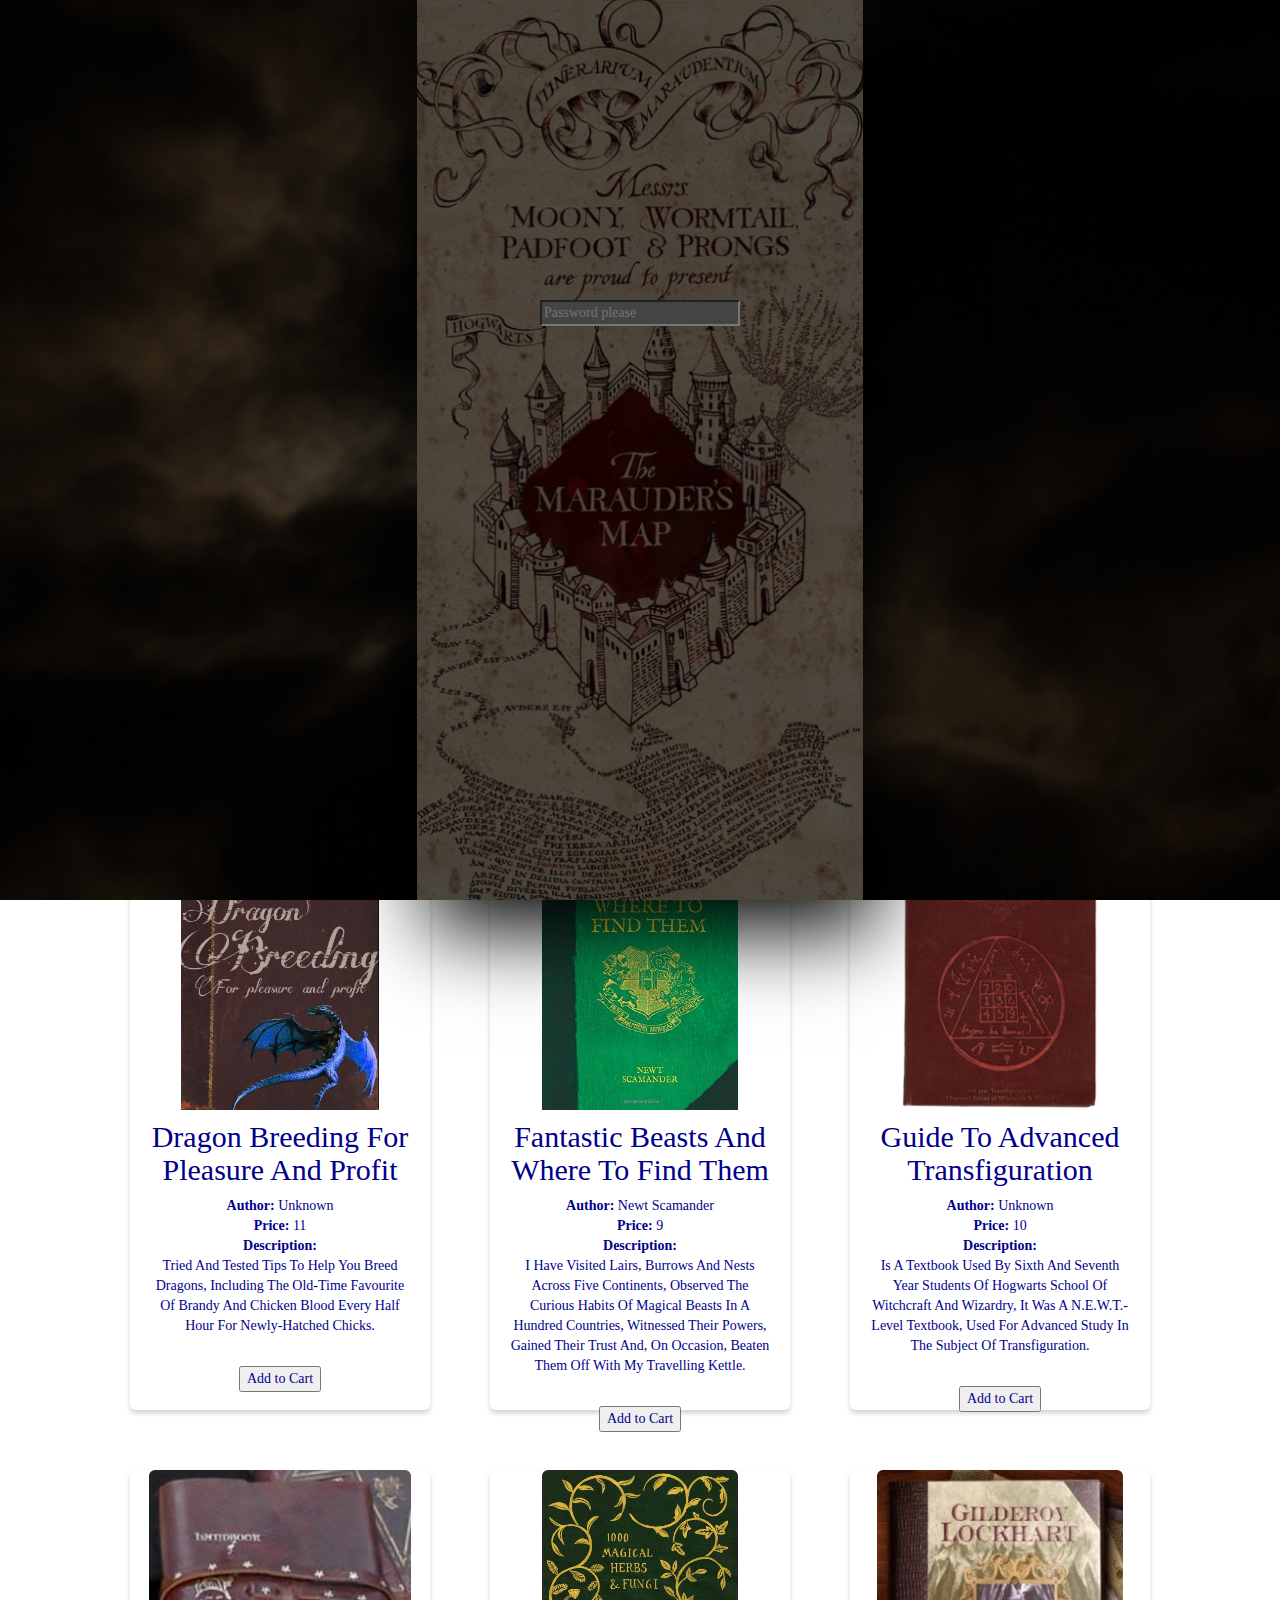
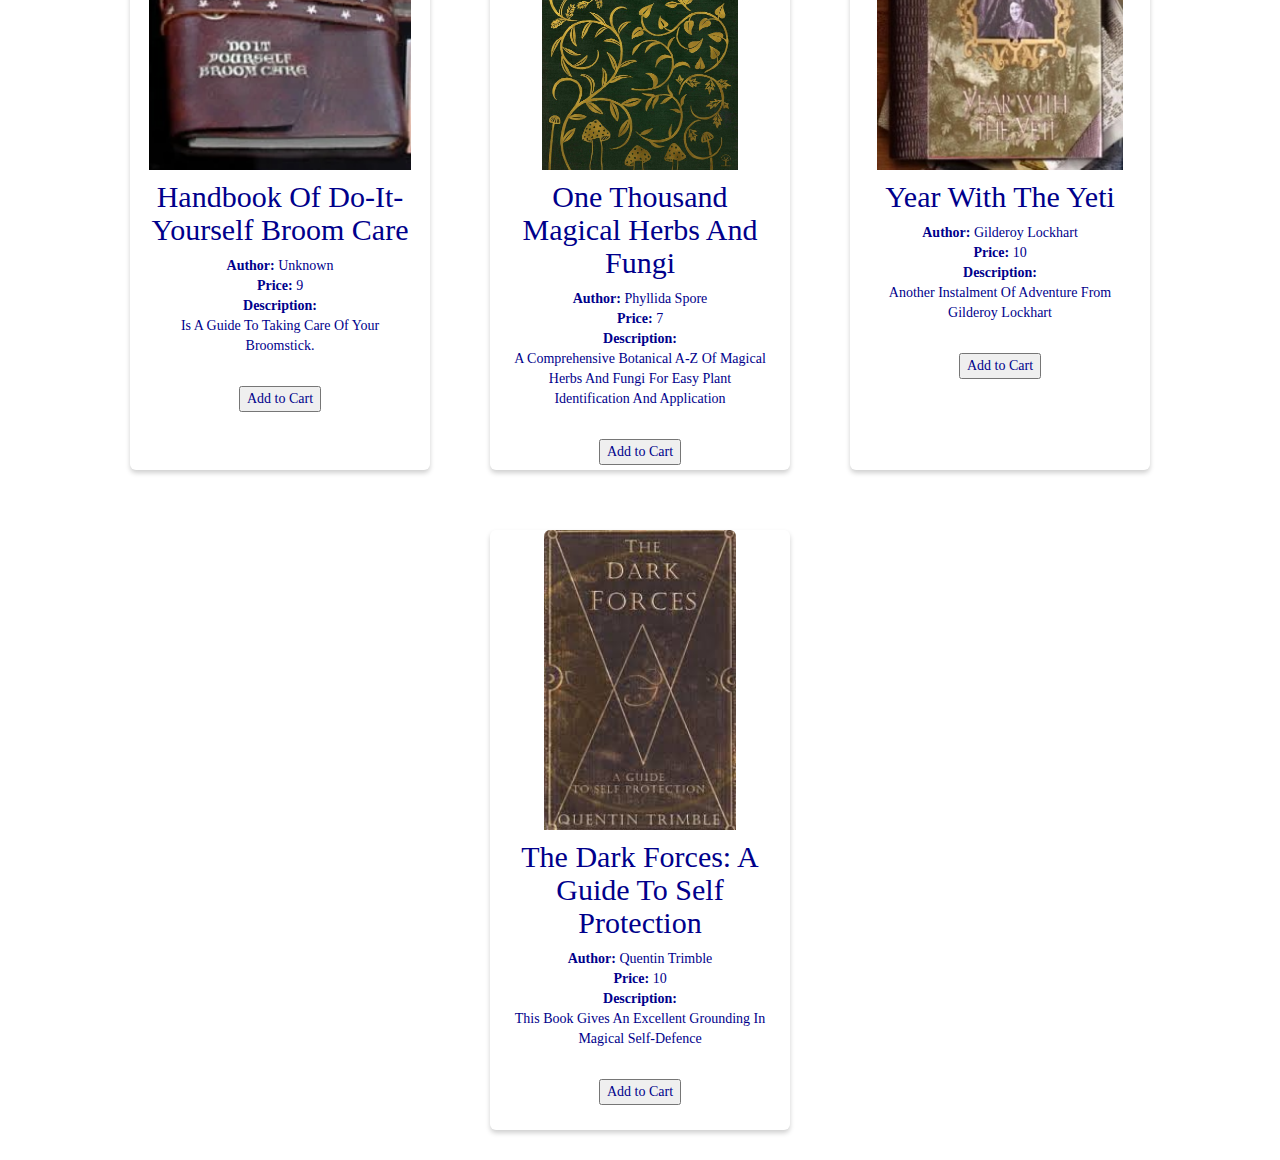
==== index.html @ 8016b0bb "." ====
<!DOCTYPE html>
<html lang="en">

<head>
    <meta charset="UTF-8">
    <meta name="viewport" content="width=device-width, initial-scale=1.0">
    <meta http-equiv="X-UA-Compatible" content="ie=edge">
    <link rel="stylesheet" href="https://maxcdn.bootstrapcdn.com/bootstrap/3.4.0/css/bootstrap.min.css">
    <link rel="stylesheet" href="main.css">
    <title>Diagon Alley Webshop</title>
</head>

<body>
    <div class="darkness">
        <input type="text" placeholder="Password please" class="password">
    </div>
    <header>
        <h1>Diagon Alley Webshop</h1>
        <nav>
            <span class="burgerbutton">&#9776; <span for="burgerbutton">Wands</span></span>
            <a href="./cart.html">
                <button class="btn btn-primary cart"><span class="badge"></span>Cart</button>
            </a>
            <input type="text" placeholder="Sök varor" class="searchfield">
            <ul class="burgermenu">
                <li>Wands</li>
                <li>Books</li>
                <li>Train Tickets</li>
            </ul>
        </nav>
    </header>
    
    <div class="background1">
        <img src="./images/map.png" class="map" alt="map">
    </div>
    <iframe src="./sounds/hedwig.mp3" allow="autoplay" id="audio" style="display:none"></iframe>
    <img src="/images/owl.gif" class="flyingleft" alt="">
    <aside>
        <!-- bör skapas genom att ladda in json med js -->
    </aside>
    <br class="clearfix">
    <main class="flex-cards main">
        <!-- bör skapas genom att ladda in json med js -->
    </main>

        <footer>

        </footer>
        <script src="script/jquery-3.3.1.min.js"></script>
        <script src="script/loader.js"></script>
        <script src="script/passwordchecker.js"></script>
        <script src="script/menucatcher.js"></script>
        <script src="script/wandsparks.js"></script>
</body>

</html>
---- main.css ----
/* GLOBAL */
html {
    background-image: url('./images/background2.jpg');
    background-position: center;
    background-attachment: fixed;
    background-size: cover;
    color: #fff;
    cursor: url('images/cursor6.png'), auto;
    scroll-behavior: smooth;
}
body {
    background: inherit;
    color: inherit;
    font-family: initial;
    font-weight: initial;
}
input {
    color: #000;
}
.clearfix {
    clear: both;
}
button, input, a, .btn {
    cursor: url('images/cursor6click.png'), auto;
}
.spark {
    background-color: #ffff0099;
    position: fixed;
    width: 10px;
    height: 10px;
    border-radius: 50%;
    z-index: 5;
    pointer-events: none;
}

.center{
    text-align: center;
}

/* HEADER AND NAV */
header {
    background-color: #00000055;
    position: fixed;
    top: 0;
    left: 0;
    width: 100vw;
    padding-right: 15px;
    padding-bottom: 10px;
    z-index: 4;
}
.burgermenu {
    display: none;
    z-index: 3;
    list-style: none;
    list-style-position: inside;
    padding-inline-start: 0;
}
nav {
    position: relative;
    z-index: 3;
}
.searchfield {
    float: right;
    height: 34px;
    border-radius: 50px 0 0 50px;
}
.darkness {
    text-align: center;
    background-color: #000000aa;
    position: fixed;
    top: 0;
    left: 0;
    height: 100vh;
    width: 100vw;
    z-index: 5;
}

/* LAYOUT HELPERS */
.card {
    background: white;
    color: darkblue;
    border-radius: 6px;
    box-shadow: 0px 3px 5px #00000030;
    transition: transform 150ms ease-in-out;
    text-transform: capitalize;

}
.card:hover {
    transform: none;
}
.card h2 {
    margin-top: 0;
}
.card figure img {
    width: auto;
    height: auto;
    max-width: 100%;
    border-top-right-radius: 6px;
    border-top-left-radius: 6px;
}
.card .card-inner {
    padding: 1rem 2rem 2rem 2rem;
}
.page-section {
    padding: 3rem;
}
.page-section.first-section {
    margin-top: 5rem;
}
.page-section h2 {
    margin-top: 0;
}
.flex-column {
    display: flex;
    flex-direction: column;
}
.flex-row {
    display: flex;
    flex-direction: row;
}
.flex-cards .card {
    margin: 1rem 1rem;
    flex-basis: 25%;
    flex-grow: 0;
}
.flex-cards .card:first-child {
    margin-left: 1rem
}

.flex-cards .card:last-child {
    margin-right: 1rem
}

a {
    overflow: auto;
}
.cart{
    float: right;
    border-radius: 0 50px 50px 0;
}
.quantity{
    width: 30px;
}
.main {
    margin-top: 100px;
}


/* FIRST PAGE*/
h1 {
    text-align: center;
    color: white;
}

.password {
    margin-top: 300px;
    color: #fff;
    background-color: #444;
    width: 200px;
    background-image: none;
    cursor: url('images/cursor6click.png'), auto;
}

.flyingleft {
    position: fixed;
    width: 50px;
    background-image: none;
    right: -50px;
    z-index: 6;
}
.background1 {
    position: fixed;
    top: 0;
    left: 0;
    width: 100vw;
    height: 100vh;
    background-image: url(images/background1.jpg);
    background-size: cover;
    z-index: 4;
    text-align: center;
}
.map {
    cursor: url('images/cursor6click.png'), auto;
    box-shadow: 12px 29px 81px 0px rgb(0, 0, 0);
    height: 100vh;
    position: relative;
}
.map:hover {
    box-shadow: 12px 29px 81px 0px rgb(255, 255, 255);
}

/* validation */
.error {
    color: red;
}
.paymentoptions {
    display: none;
    margin-bottom: 30px;
}

/* RESPONSIVE */
@media (min-width: 800px){
    .card:hover {
        transform: scale(1.1, 1.1);
    }
    .flex-cards .card {
        margin: 0 1rem;
        flex-basis: 25%;
        flex-grow: 0;
    }
    .flex-cards .card:first-child {
        margin-left: 0
    }
    .flex-cards .card:last-child {
        margin-right: 0
    }
    .main{
        display: flex; 
        flex-wrap: wrap;
        text-align: center;
        justify-content: center;
        
    }
    .card {
        width: 300px;
        height: 600px;
        margin-bottom: 100px; 
    }
    .card figure img {
        width: fit-content;
        height: 300px;
        max-width: 100%;
        border-top-right-radius: 6px;
        border-top-left-radius: 6px;
    }
    
    
    
}
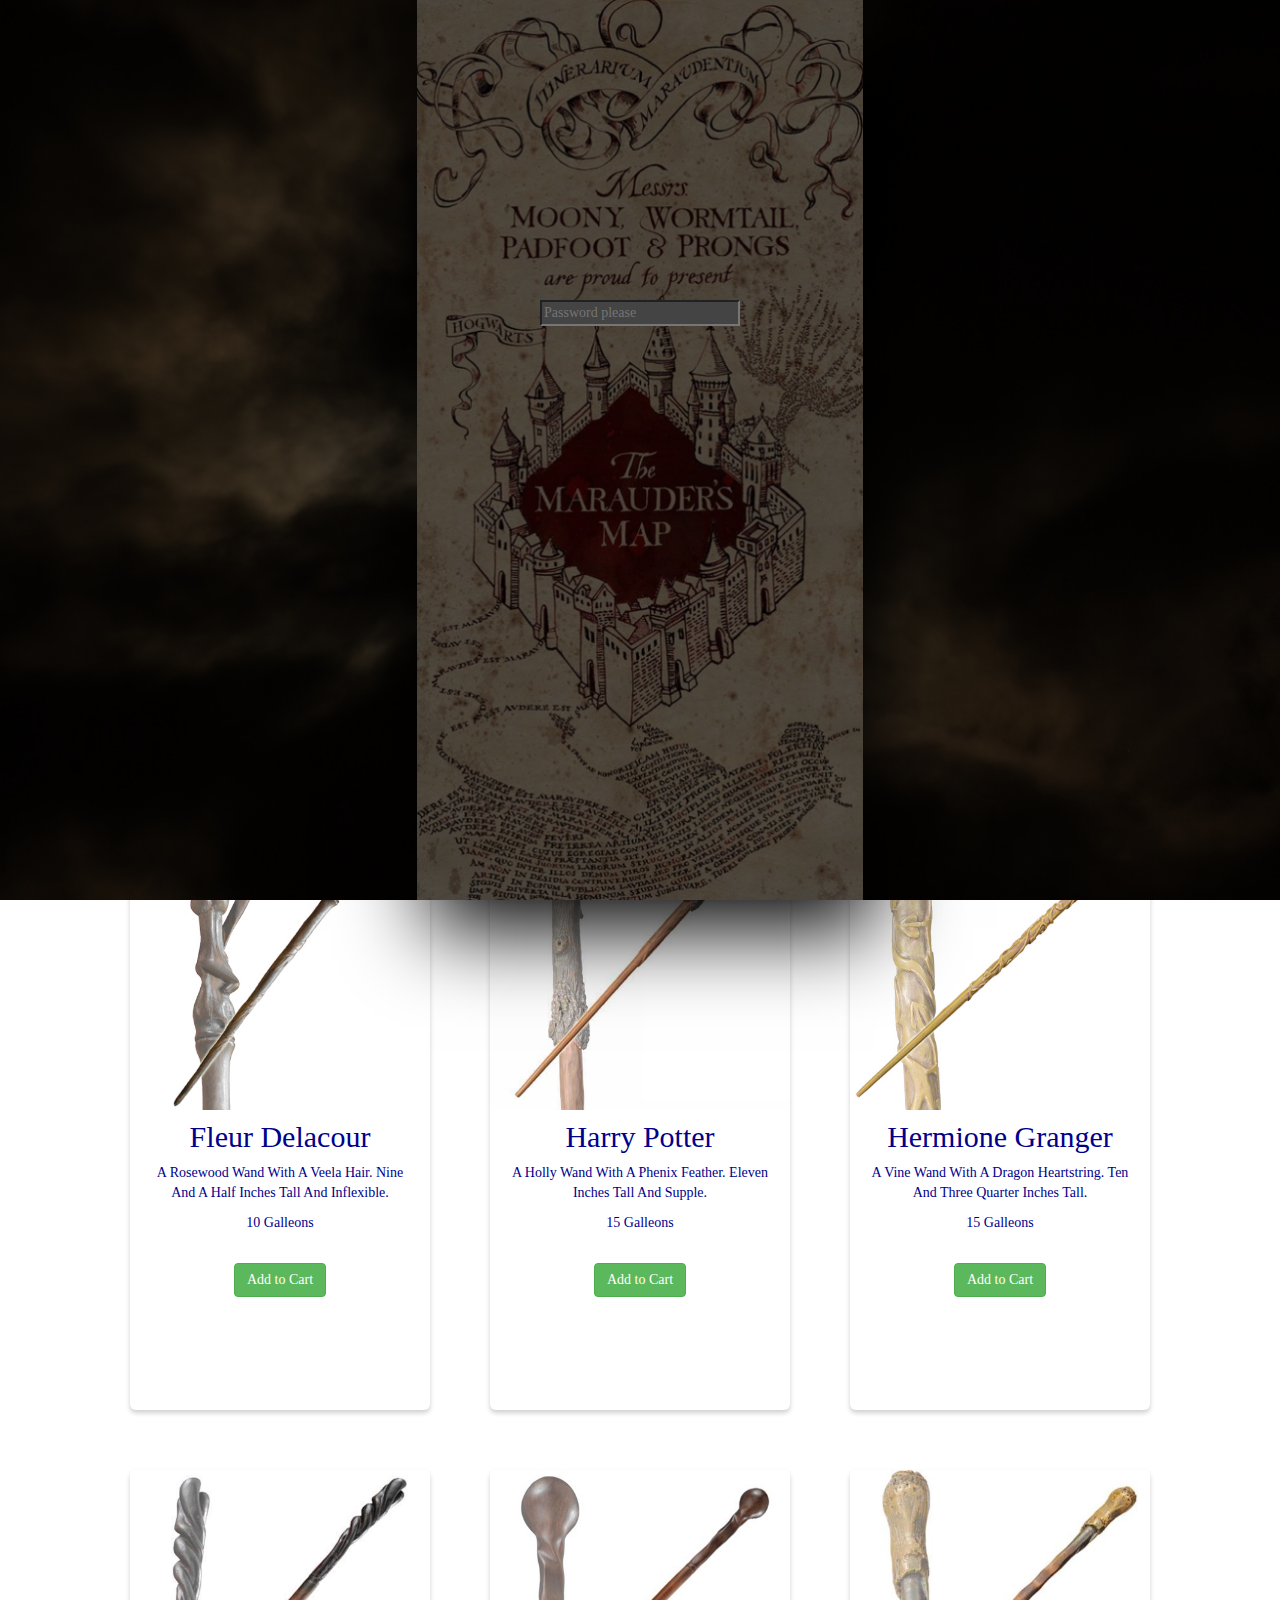
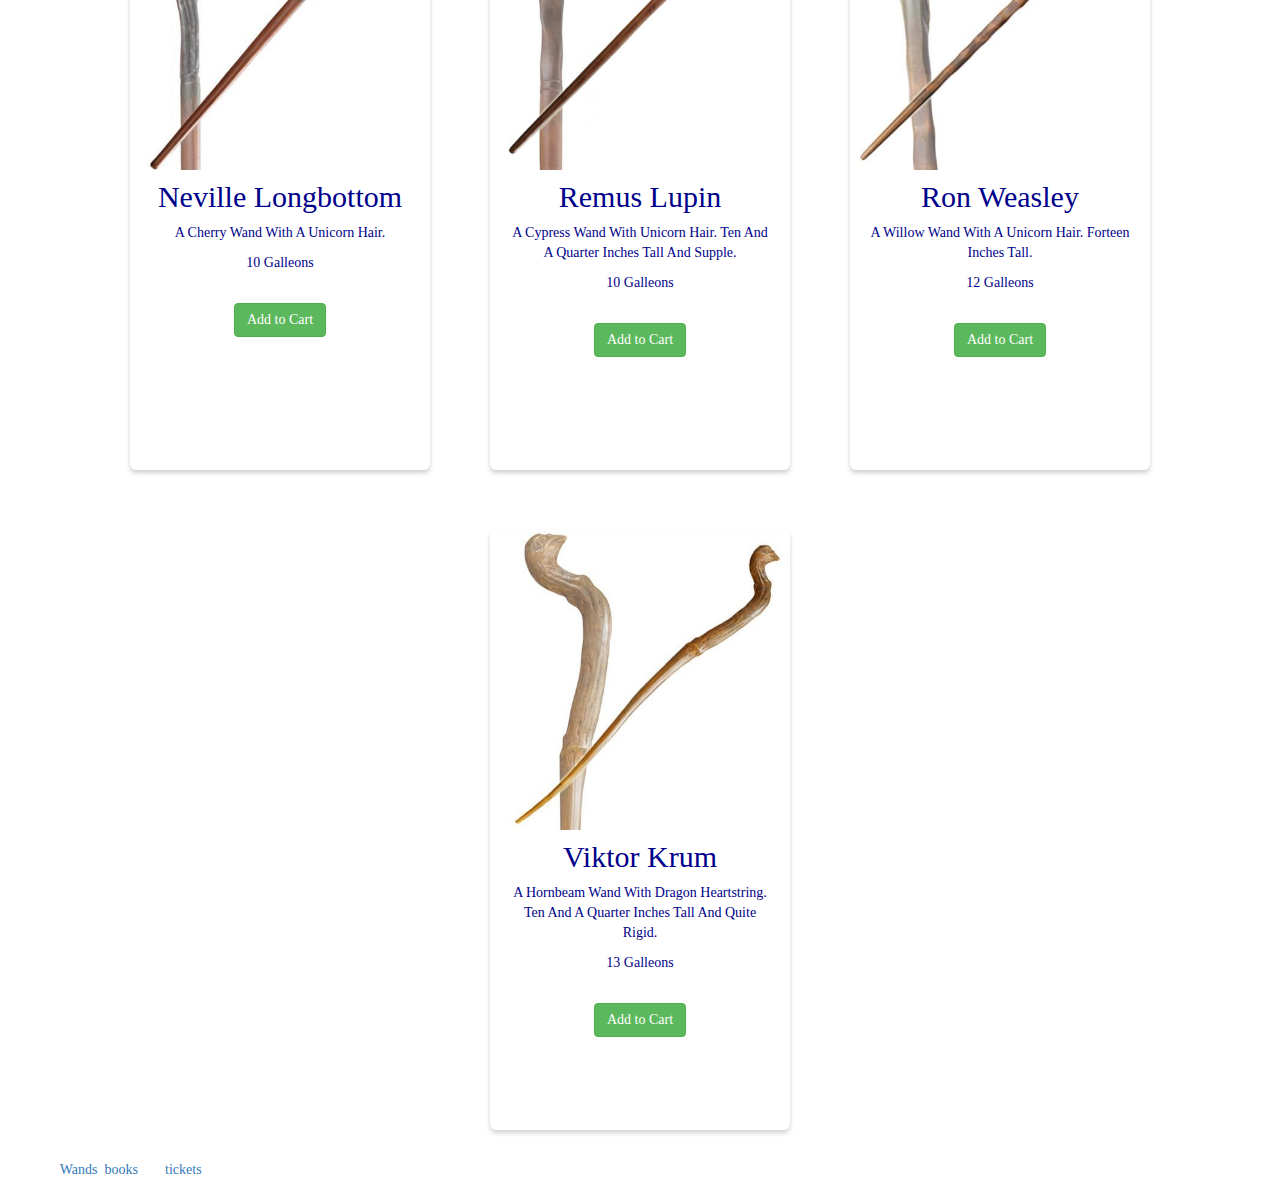
==== commit 8fd759bc: "lite av varje" ====
--- a/index.html
+++ b/index.html
@@ -35,22 +35,19 @@
     </div>
     <iframe src="./sounds/hedwig.mp3" allow="autoplay" id="audio" style="display:none"></iframe>
     <img src="/images/owl.gif" class="flyingleft" alt="">
-    <aside>
-        <!-- bör skapas genom att ladda in json med js -->
-    </aside>
     <br class="clearfix">
     <main class="flex-cards main">
-        <!-- bör skapas genom att ladda in json med js -->
+        <!-- kort laddas in från json -->
     </main>
 
-        <footer>
-
-        </footer>
-        <script src="script/jquery-3.3.1.min.js"></script>
-        <script src="script/loader.js"></script>
-        <script src="script/passwordchecker.js"></script>
-        <script src="script/menucatcher.js"></script>
-        <script src="script/wandsparks.js"></script>
+    <footer>
+        Json files: <a href="./json/wands.json">Wands</a>, <a href="./json/books.json">books</a> and <a href="json/tickets.json">tickets</a>
+    </footer>
+    <script src="script/jquery-3.3.1.min.js"></script>
+    <script src="script/loader.js"></script>
+    <script src="script/passwordchecker.js"></script>
+    <script src="script/menucatcher.js"></script>
+    <script src="script/wandsparks.js"></script>
 </body>
 
 </html>